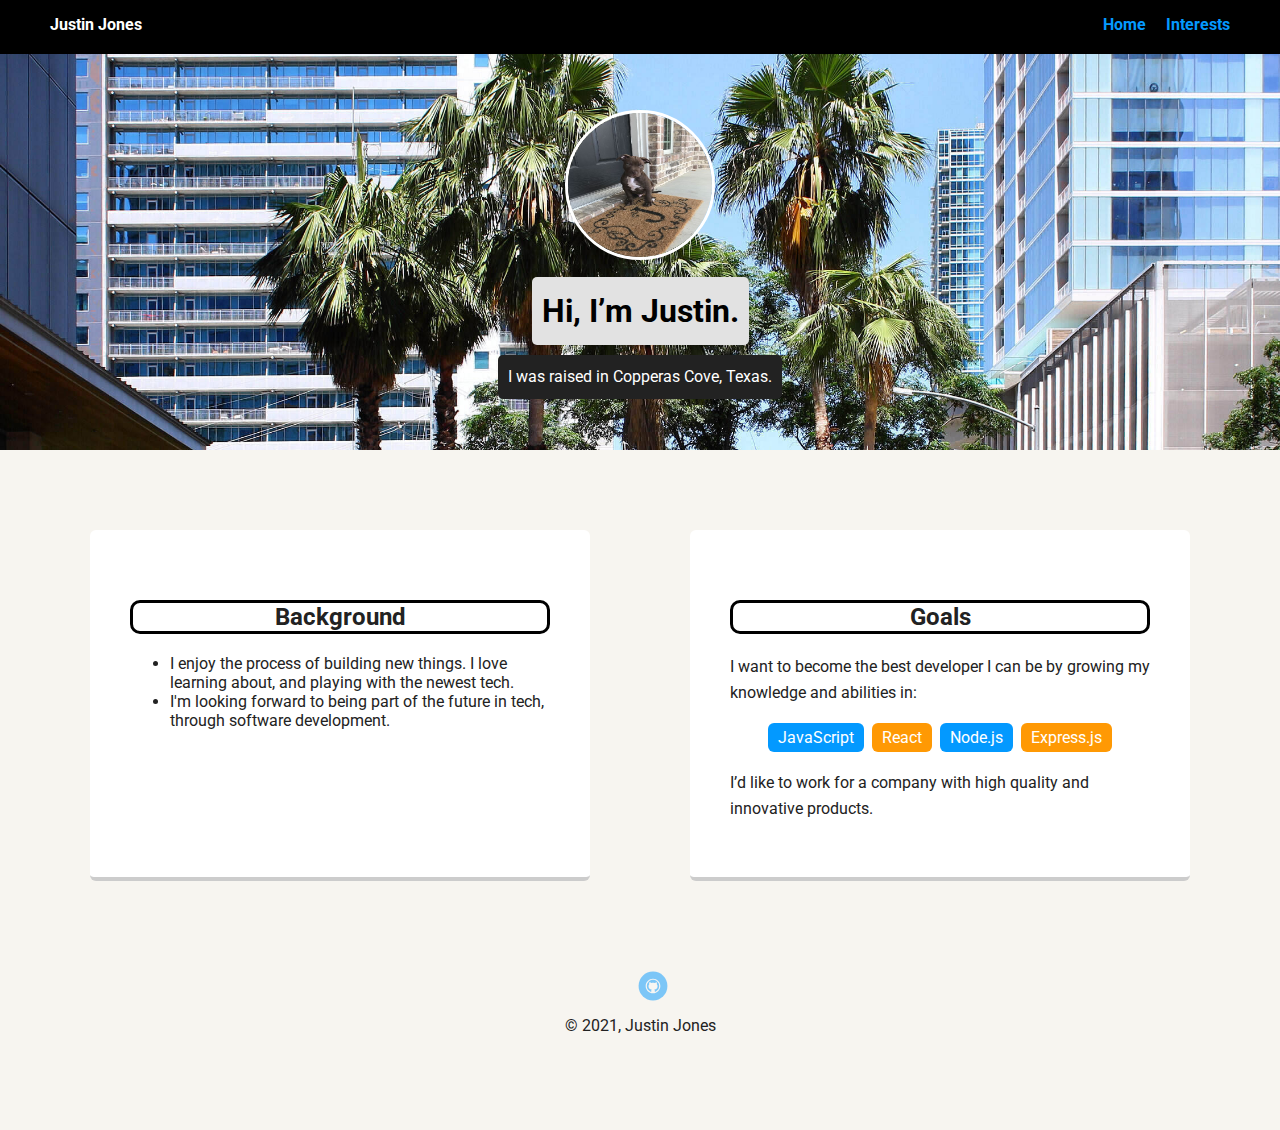
==== Profile-page/index.html @ 8da43a71 "Update index.html" ====
<!doctype html>  <!--code was checked on microsoft edge and google chrome-->
<html lang="en">
  <head>
    <meta charset="utf-8">
    <title>Justin Jones's Profile</title>
    <meta name="viewport" content="width=device-width, initial-scale=1.0">
    <link rel="stylesheet" href="styles.css">
    <link href="https://fonts.googleapis.com/css?family=Muli%7CRoboto:400,300,500,700,900" rel="stylesheet">
  </head>
  
  <body>
    <div class="main-nav">
      <ul class="nav">
        <li class="name">Justin Jones</li>
        <li><a href="index.html">Home</a></li>
        <li><a href="interests.html">Interests</a></li>
      </ul>
    </div>

    <header>
      <img src="images/baby-kopa2.JPG" alt="Image of a puppy sitting on a welcome mat" class="profile-image">
      <h1 class="tag name">Hi, I’m Justin.</h1>
      <p class="tag location">I was raised in Copperas Cove, Texas.</p>
    </header>

    <main class="flex">
      <div class="card">
        <h2 class="card-title">Background</h2>
        <ul>
          <li>I enjoy the process of building new things. I love learning about, and playing with the newest tech.</li>
          <li>I'm looking forward to being part of the future in tech, through software development.</li>
        </ul>
      </div> 
      <div class="card">
        <h2 class="card-title">Goals</h2>
        <p>I want to become the best developer I can be by growing my knowledge and abilities in:</p>
        <ul class="skills">
          <li>JavaScript</li>
          <li>React</li>
          <li>Node.js</li>
          <li>Express.js</li>
        </ul>
        <p>I’d like to work for a company with high quality and innovative products.</p>
      </div> 
    </main>
    
    <footer>
      <ul>
        <li><a href="https://github.com/jjones254" target="_blank" class="social github">Github</a></li>
      </ul>
      <p class="copyright">&copy; 2021, Justin Jones</p>
    </footer>
  </body>
</html>
---- Profile-page/styles.css ----
/* Global Layout Set-up */

* { 
  box-sizing: border-box;
}
  
body {
  margin: 0;
  padding: 0;
  text-align: center;
  font-family: 'Roboto', sans-serif;
  color: #222;
  background: #f7f5f0;
}

/* Link Styles */

a {
  text-decoration: none;
  color: #0499ff;
}

a:hover {
  color: #6633ff;
}

/* Section Styles */

.main-nav {
  width: 100%;
  background: black;
  min-height: 30px;
  padding: 10px;
  position: fixed;
  text-align: center;
}

.nav {
  display: flex;
  justify-content: space-around;
  font-weight: 700;
  list-style-type: none;
  margin: 0 auto;
  padding: 0;
}

.nav .name {
  display: none;
}

.nav li {
  padding: 5px 10px 10px 10px;
}

.nav a {
 transition: all .5s;
}

.nav a:hover {
  color: white
}

header {
  text-align: center;
  background-image: url("images/cover-photo.jpg");
  background-size: cover;
  overflow: hidden;
  padding-top: 60px;
}

header {
  line-height: 1.5;
}

header .profile-image {
  margin-top: 50px;
  width: 150px;
  height: 150px;
  border-radius: 50%;
  border: 3px solid white;
  transition: all .8s;
}

header .profile-image:hover {
  transform: scale(1.8) rotate(360deg);
}

.tag {
  background-color: #e2e2e2;
  color: black;
  padding: 10px;
  border-radius: 5px;
  display: table;
  margin: 10px auto;
} 

.location {
  background-color: #222;
  color: white;
}

.card {
  margin: 30px;
  padding: 20px 40px 40px;
  max-width: 500px;
  text-align: left;
  background: #fff;
  border-bottom: 4px solid #ccc;
  border-radius: 6px;
}

.card:hover {
  border-color: #ff99ff;
}

ul.skills {
  padding: 0;
  text-align: center;
}

.skills li {
  border-radius: 6px;
  display: inline-block;
  background: #ff9904;
  color: white;
  padding: 5px 10px;
  margin: 2px;
}

.skills li:nth-child(odd) {
  background: #0399ff;
}

footer {
  width: 100%;
  min-height: 30px;
  padding: 20px 0 40px 20px;
}

footer .copyright {
  top: -8px;
  margin-right: 20px;
  font-size: .75em;
}

footer ul {
  list-style-type: none;
  margin: 0;
  padding: 0;
}

footer ul li {
  display: inline-block;
}

a.social {
  display: inline-block;
  text-indent: -9999px;
  margin-left: 5px;
  width: 30px;
  height: 30px;
  background-size: 30px 30px;
  opacity: .5;
  transition: all .25s;
}

a.github {
  background-image: url(images/github.svg);
}

a.social:hover {
  opacity: 1;
}

.clearfix {
  clear: both;
}

/* Styles for larger screens */

@media screen and (min-width: 720px) {
  
  .flex {
      display: flex;
      max-width: 1200px;
      justify-content: space-around;
      margin: 0 auto;
  }

  header {
    min-height: 450px;
  }

  .nav {
    max-width: 1200px;
  }

  .nav .name {
    display: block;
    margin-right: auto;
    color: white;
  }

  main {
    padding-top: 50px;
  }

  main p {
    line-height: 1.6em;
  }

  footer {
    font-size: 1.3em;
    max-width: 1200px;
    margin: 40px auto;
  }

}

h3 {
  color: blue;
}

.card-title {
    text-align: center;
    border: solid black 3px;
    border-radius: 10px;
    margin-top: 50px;
}
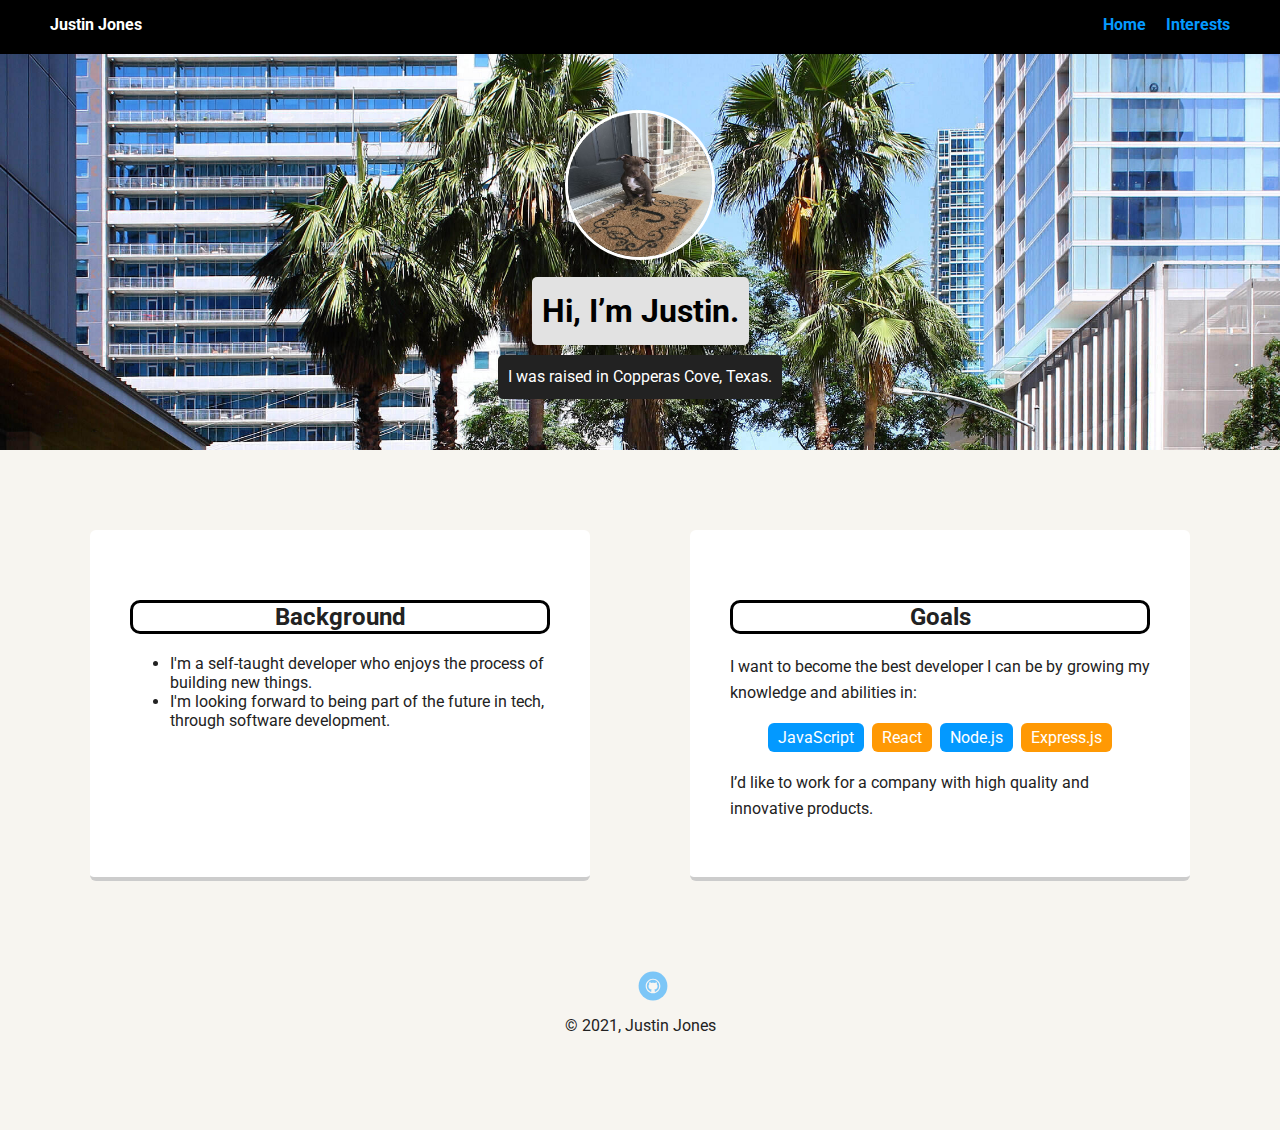
==== commit a9c1563e: "Update index.html" ====
--- a/Profile-page/index.html
+++ b/Profile-page/index.html
@@ -27,7 +27,7 @@
       <div class="card">
         <h2 class="card-title">Background</h2>
         <ul>
-          <li>I enjoy the process of building new things. I love learning about, and playing with the newest tech.</li>
+          <li>I'm a self-taught developer who enjoys the process of building new things.</li>
           <li>I'm looking forward to being part of the future in tech, through software development.</li>
         </ul>
       </div> 
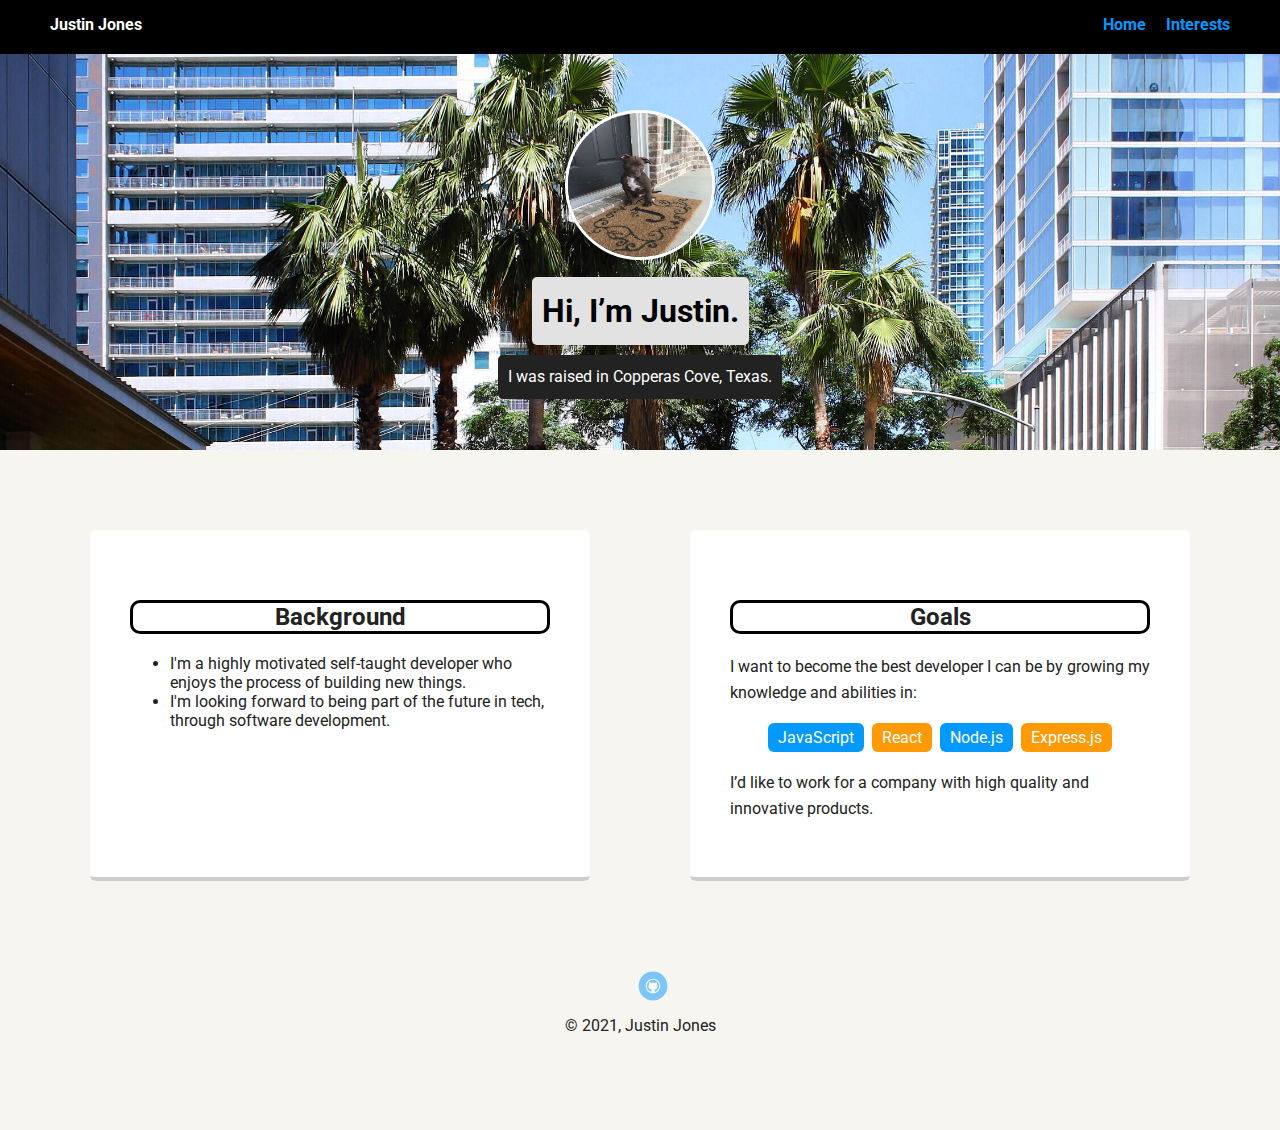
==== commit 49c0adc0: "Update index.html" ====
--- a/Profile-page/index.html
+++ b/Profile-page/index.html
@@ -27,7 +27,7 @@
       <div class="card">
         <h2 class="card-title">Background</h2>
         <ul>
-          <li>I'm a self-taught developer who enjoys the process of building new things.</li>
+          <li>I'm a highly motivated self-taught developer who enjoys the process of building new things.</li>
           <li>I'm looking forward to being part of the future in tech, through software development.</li>
         </ul>
       </div> 
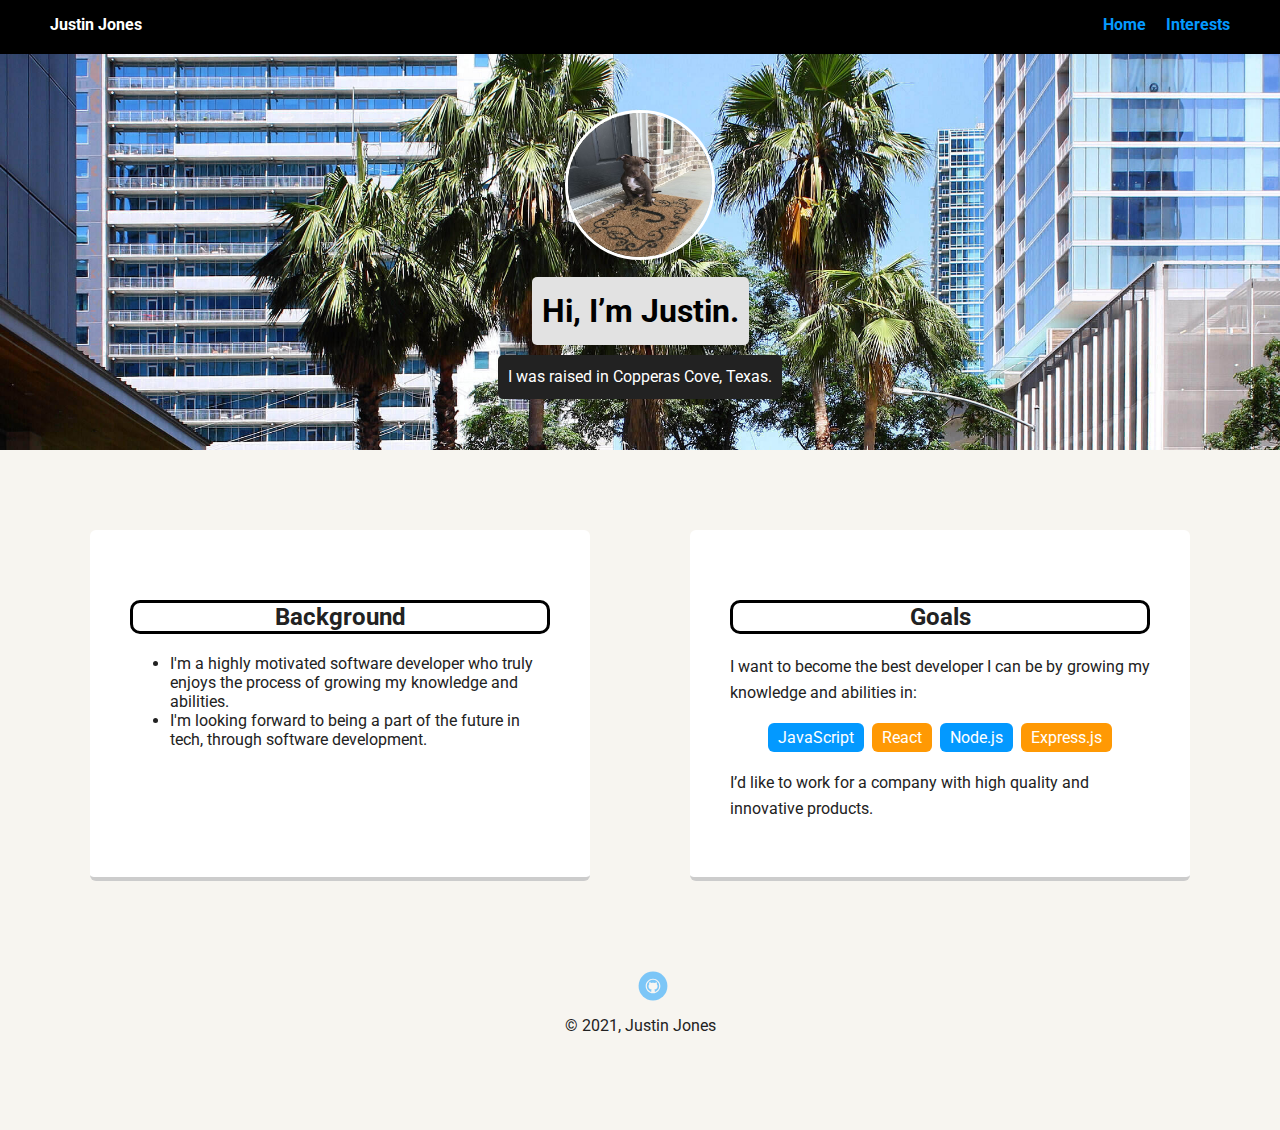
==== commit 3271f8e1: "Update index.html" ====
--- a/Profile-page/index.html
+++ b/Profile-page/index.html
@@ -27,8 +27,8 @@
       <div class="card">
         <h2 class="card-title">Background</h2>
         <ul>
-          <li>I'm a highly motivated self-taught developer who enjoys the process of building new things.</li>
-          <li>I'm looking forward to being part of the future in tech, through software development.</li>
+          <li>I'm a highly motivated software developer who truly enjoys the process of growing my knowledge and abilities.</li>
+          <li>I'm looking forward to being a part of the future in tech, through software development.</li>
         </ul>
       </div> 
       <div class="card">
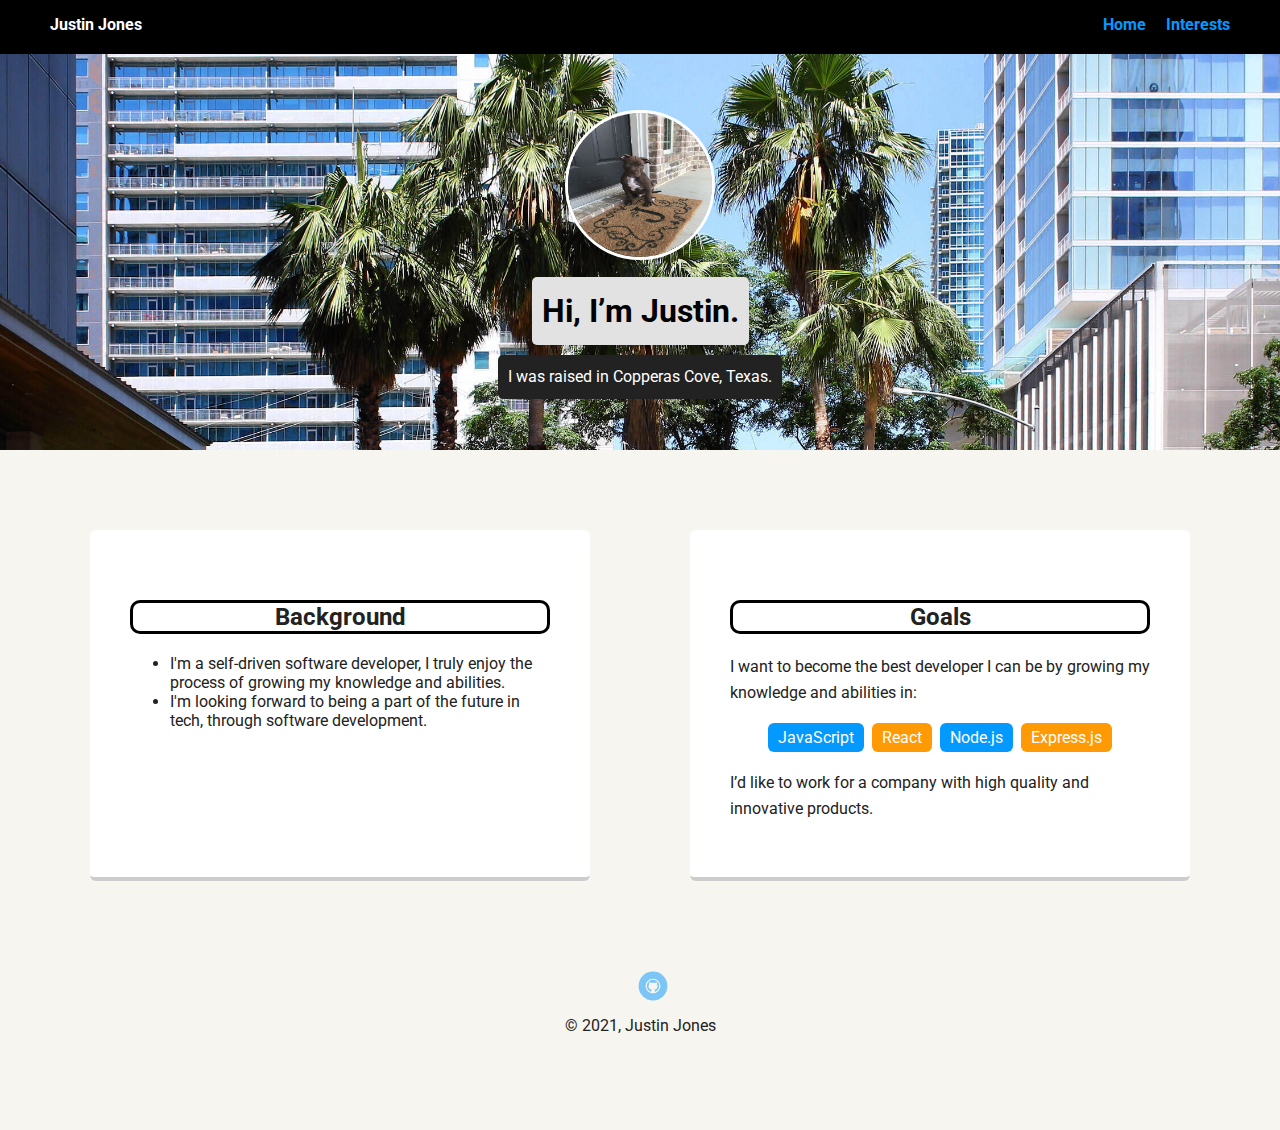
==== commit b584622a: "Update index.html" ====
--- a/Profile-page/index.html
+++ b/Profile-page/index.html
@@ -27,7 +27,7 @@
       <div class="card">
         <h2 class="card-title">Background</h2>
         <ul>
-          <li>I'm a highly motivated software developer who truly enjoys the process of growing my knowledge and abilities.</li>
+          <li>I'm a self-driven software developer, I truly enjoy the process of growing my knowledge and abilities.</li>
           <li>I'm looking forward to being a part of the future in tech, through software development.</li>
         </ul>
       </div> 
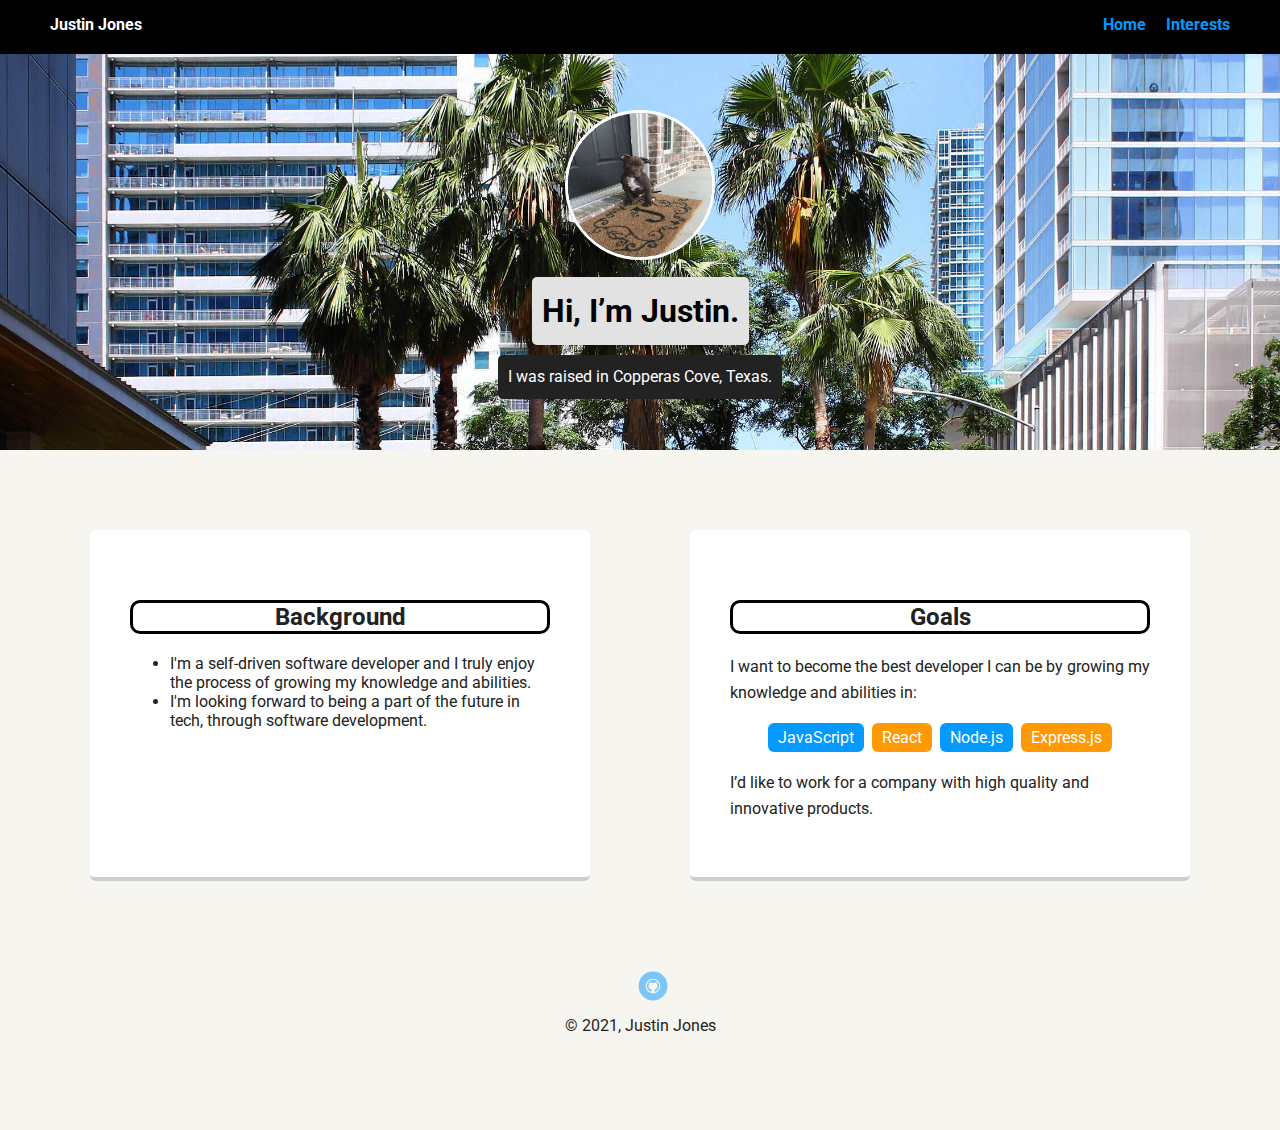
==== commit 8ddc88a9: "Update index.html" ====
--- a/Profile-page/index.html
+++ b/Profile-page/index.html
@@ -27,7 +27,7 @@
       <div class="card">
         <h2 class="card-title">Background</h2>
         <ul>
-          <li>I'm a self-driven software developer, I truly enjoy the process of growing my knowledge and abilities.</li>
+          <li>I'm a self-driven software developer and I truly enjoy the process of growing my knowledge and abilities.</li>
           <li>I'm looking forward to being a part of the future in tech, through software development.</li>
         </ul>
       </div> 
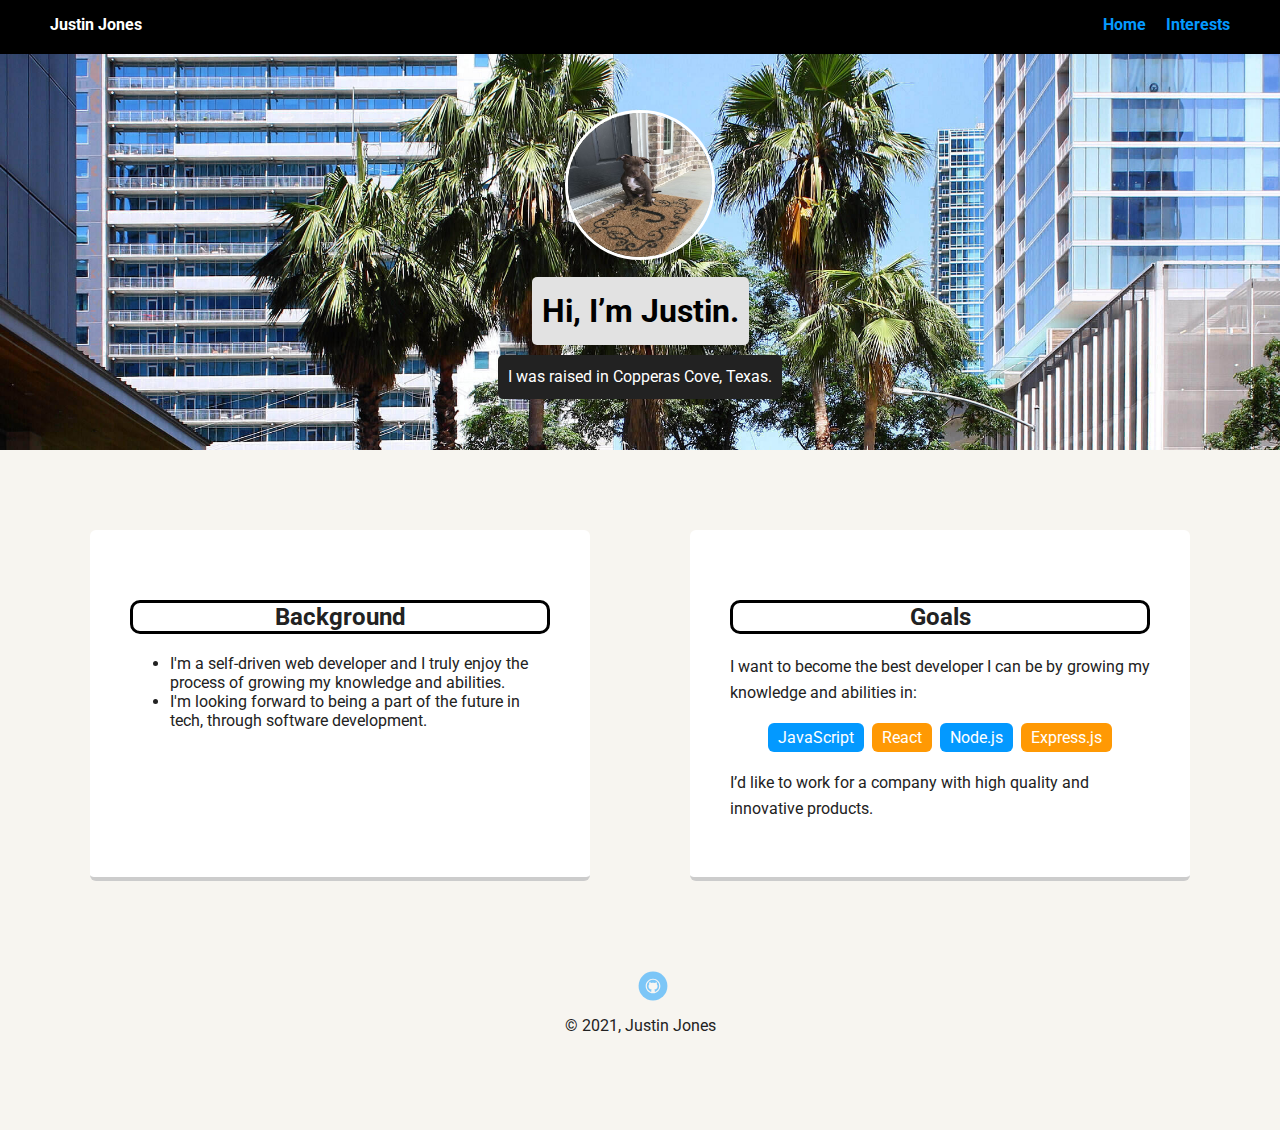
==== commit 72456c2d: "Update index.html" ====
--- a/Profile-page/index.html
+++ b/Profile-page/index.html
@@ -27,7 +27,7 @@
       <div class="card">
         <h2 class="card-title">Background</h2>
         <ul>
-          <li>I'm a self-driven software developer and I truly enjoy the process of growing my knowledge and abilities.</li>
+          <li>I'm a self-driven web developer and I truly enjoy the process of growing my knowledge and abilities.</li>
           <li>I'm looking forward to being a part of the future in tech, through software development.</li>
         </ul>
       </div> 
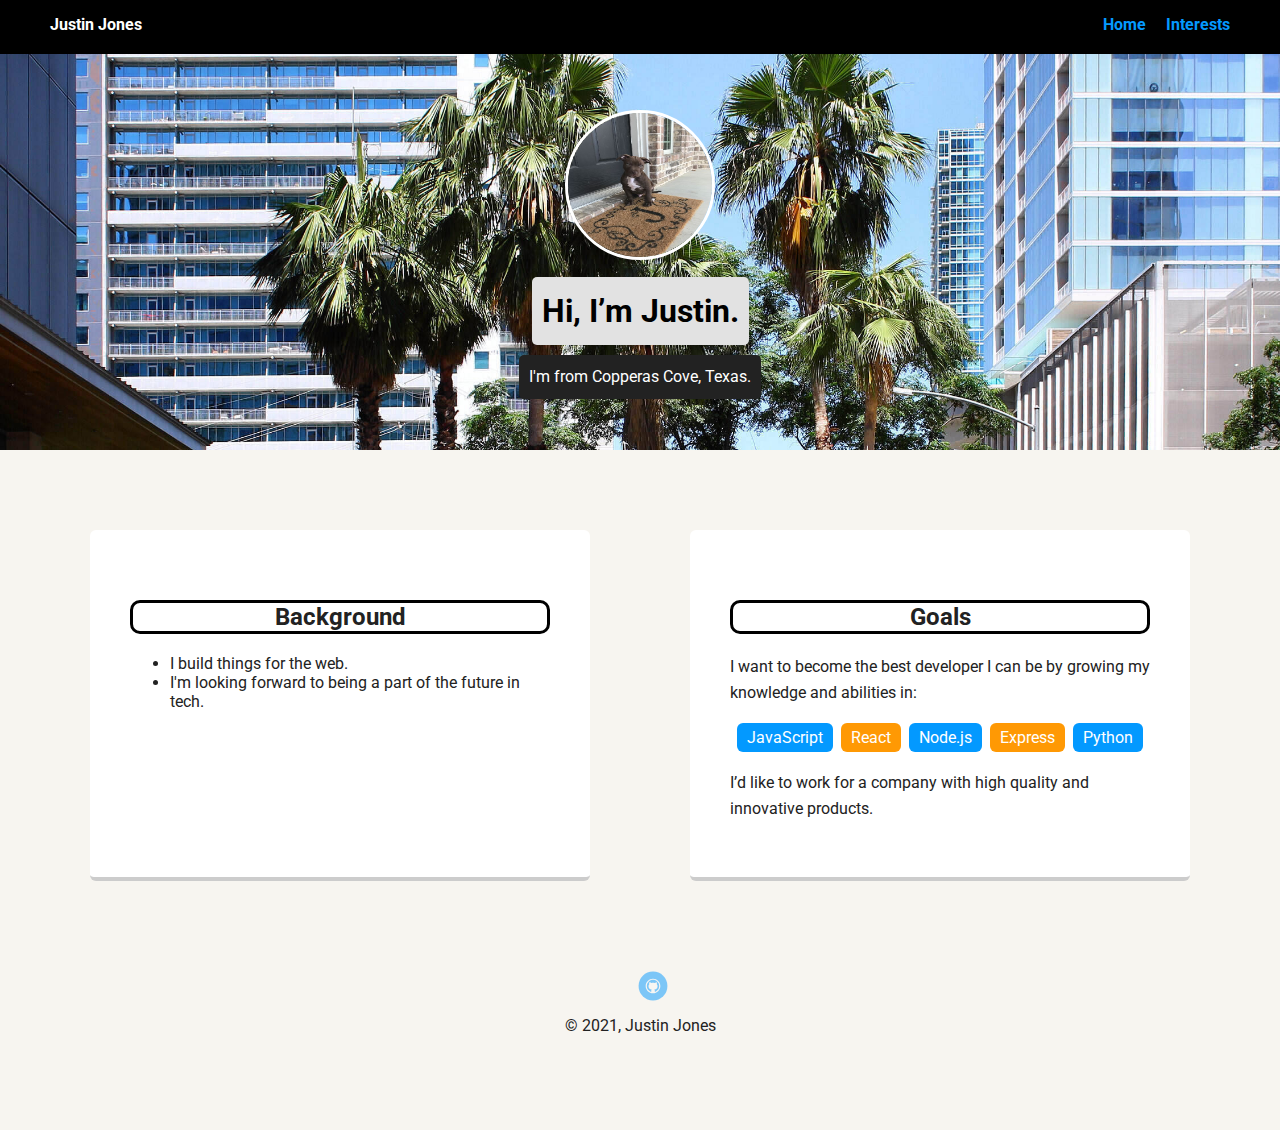
==== commit 866fe493: "small changes" ====
--- a/Profile-page/index.html
+++ b/Profile-page/index.html
@@ -20,15 +20,15 @@
     <header>
       <img src="images/baby-kopa2.JPG" alt="Image of a puppy sitting on a welcome mat" class="profile-image">
       <h1 class="tag name">Hi, I’m Justin.</h1>
-      <p class="tag location">I was raised in Copperas Cove, Texas.</p>
+      <p class="tag location">I'm from Copperas Cove, Texas.</p>
     </header>
 
     <main class="flex">
       <div class="card">
         <h2 class="card-title">Background</h2>
         <ul>
-          <li>I'm a self-driven web developer and I truly enjoy the process of growing my knowledge and abilities.</li>
-          <li>I'm looking forward to being a part of the future in tech, through software development.</li>
+          <li>I build things for the web.</li>
+          <li>I'm looking forward to being a part of the future in tech.</li>
         </ul>
       </div> 
       <div class="card">
@@ -38,7 +38,8 @@
           <li>JavaScript</li>
           <li>React</li>
           <li>Node.js</li>
-          <li>Express.js</li>
+          <li>Express</li>
+          <li>Python</li>
         </ul>
         <p>I’d like to work for a company with high quality and innovative products.</p>
       </div> 
--- a/Profile-page/styles.css
+++ b/Profile-page/styles.css
@@ -104,13 +104,13 @@
   padding: 20px 40px 40px;
   max-width: 500px;
   text-align: left;
-  background: #fff;
+  background: rgb(255, 255, 255);
   border-bottom: 4px solid #ccc;
   border-radius: 6px;
 }
 
 .card:hover {
-  border-color: #ff99ff;
+  border-color: #ff9904;
 }
 
 ul.skills {
